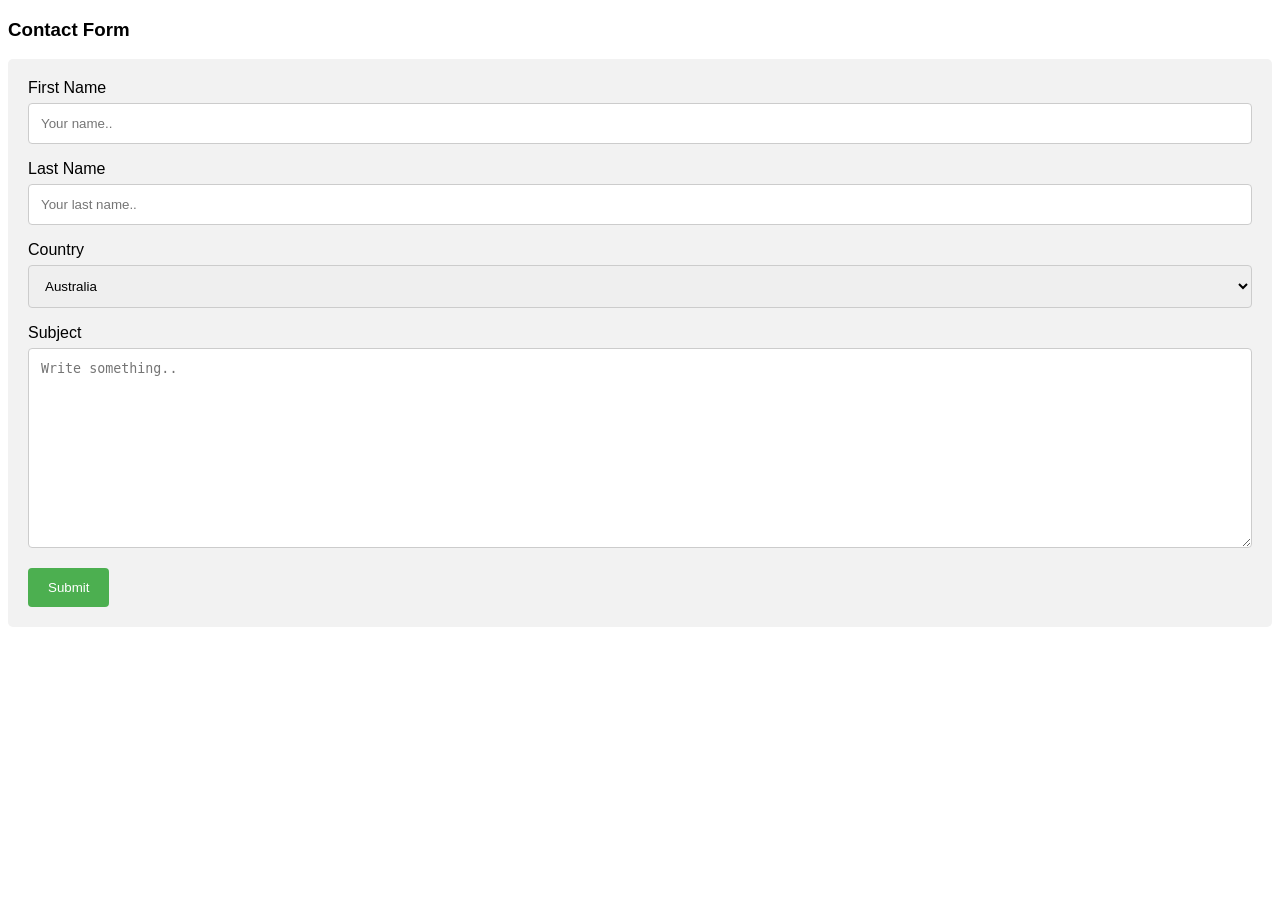
==== index.html @ 84ae489d "Update index.html" ====
<!DOCTYPE html>
<html>
<head>
 <script src="https://assets.zuko.io/js/v2/client.min.js"></script>
<script>

 Zuko.trackForm({target : document.body,slug : 'd2196920a754ce4b'}).trackEvent(Zuko.FORM_VIEW_EVENT);
 
 </script>
<meta name="viewport" content="width=device-width, initial-scale=1">
<style>
body {font-family: Arial, Helvetica, sans-serif;}
* {box-sizing: border-box;}

input[type=text], select, textarea {
  width: 100%;
  padding: 12px;
  border: 1px solid #ccc;
  border-radius: 4px;
  box-sizing: border-box;
  margin-top: 6px;
  margin-bottom: 16px;
  resize: vertical;
}

input[type=submit] {
  background-color: #4CAF50;
  color: white;
  padding: 12px 20px;
  border: none;
  border-radius: 4px;
  cursor: pointer;
}

input[type=submit]:hover {
  background-color: #45a049;
}

.container {
  border-radius: 5px;
  background-color: #f2f2f2;
  padding: 20px;
}
</style>
</head>
<body>

<script>Zuko.trackForm({target:document.body,slug:'d2196920a754ce4b'}).trackEvent(Zuko.COMPLETION_EVENT);</script>
  
  <h3>Contact Form</h3>

<div class="container" >
  <form id="sample" accept-charset="UTF-8" action="https://prathi8081.github.io/success.html" >
    <label for="fname">First Name</label>
    <input type="text" id="fname" name="firstname" placeholder="Your name..">

    <label for="lname">Last Name</label>
    <input type="text" id="lname" name="lastname" placeholder="Your last name..">

    <label for="country">Country</label>
    <select id="country" name="country">
      <option value="australia">Australia</option>
      <option value="canada">Canada</option>
      <option value="usa">USA</option>
    </select>

    <label for="subject">Subject</label>
    <textarea id="subject" name="subject" placeholder="Write something.." style="height:200px"></textarea>

    <input type="submit" value="Submit">
  </form>
</div>
</body>
</html>
<!--<html>
 <head>
 <script src="https://assets.zuko.io/js/v2/client.min.js"></script>
<script>Zuko.trackForm({target:document.body,slug:'d2196920a754ce4b'}).trackEvent(Zuko.FORM_VIEW_EVENT);</script>
 </head>
<body>
 <script src="https://assets.zuko.io/js/v2/client.min.js"></script>
<script>Zuko.trackForm({target:document.body,slug:'d2196920a754ce4b'}).trackEvent(Zuko.COMPLETION_EVENT);</script>
  <div class="col-md-6 offset-md-3 mt-5">
    <a target="_blank" href="https://getform.io?ref=codepenHTML">
      <img alt="Getform.io Logo" src="https://i.imgur.com/Z2Nyxsm.png">
    </a>
    <br>
    <a target="_blank" href="https://getform.io?ref=codepenHTML" class="mt-3 d-flex">Getform.io | Get your free endpoint now</a>
    <h1>Simple Job Application Form</h1>
    <form accept-charset="UTF-8" action="https://getform.io/f/a2724961-fb9b-4bb5-9910-b304ed786f42" method="POST" enctype="multipart/form-data" target="_blank">
      <div class="form-group">
        <label for="exampleInputName">Full Name</label>
        <input type="text" name="fullname" class="form-control" id="exampleInputName" placeholder="Enter your name and surname" required="required">
      </div>
      <div class="form-group">
        <label for="exampleInputEmail1" required="required">Email address</label>
        <input type="email" name="email" class="form-control" id="exampleInputEmail1" aria-describedby="emailHelp" placeholder="Enter your email address">
      </div>
      <div class="form-group">
        <label for="inputAddress">Address</label>
        <input type="text" name="address" class="form-control" id="inputAddress" placeholder="1234 Main St">
      </div>
      <div class="form-row">
        <div class="form-group col-md-6">
          <label for="inputCity">City</label>
          <input type="text" name="city" class="form-control" id="inputCity" placeholder="Istanbul">
        </div>
        <div class="form-group col-md-2">
          <label for="inputZip">Zip</label>
          <input type="text" name="zip" class="form-control" id="inputZip" placeholder="34000">
        </div>
      </div>
      <div class="form-group">
        <label for="example-tel-input" class="col-2 col-form-label">Telephone</label>
        <div class="col-10">
          <input class="form-control" name="tel" type="tel" value="1-(555)-555-5555" id="example-tel-input">
        </div>
      </div>
      <div class="form-group">
        <label for="example-date-input" class="col-3 col-form-label">Start Date</label>
        <div class="col-10">
          <input class="form-control" name="starting_date" type="date" value="2020-02-01" id="example-date-input">
        </div>
      </div>
      <div class="form-group mt-3">
        <label class="mr-4">Upload your CV:</label>
        <input type="file" name="file">
      </div>
      <button type="submit" class="btn btn-primary">Submit</button>
    </form>
  </div>
</body>

</html>
-->
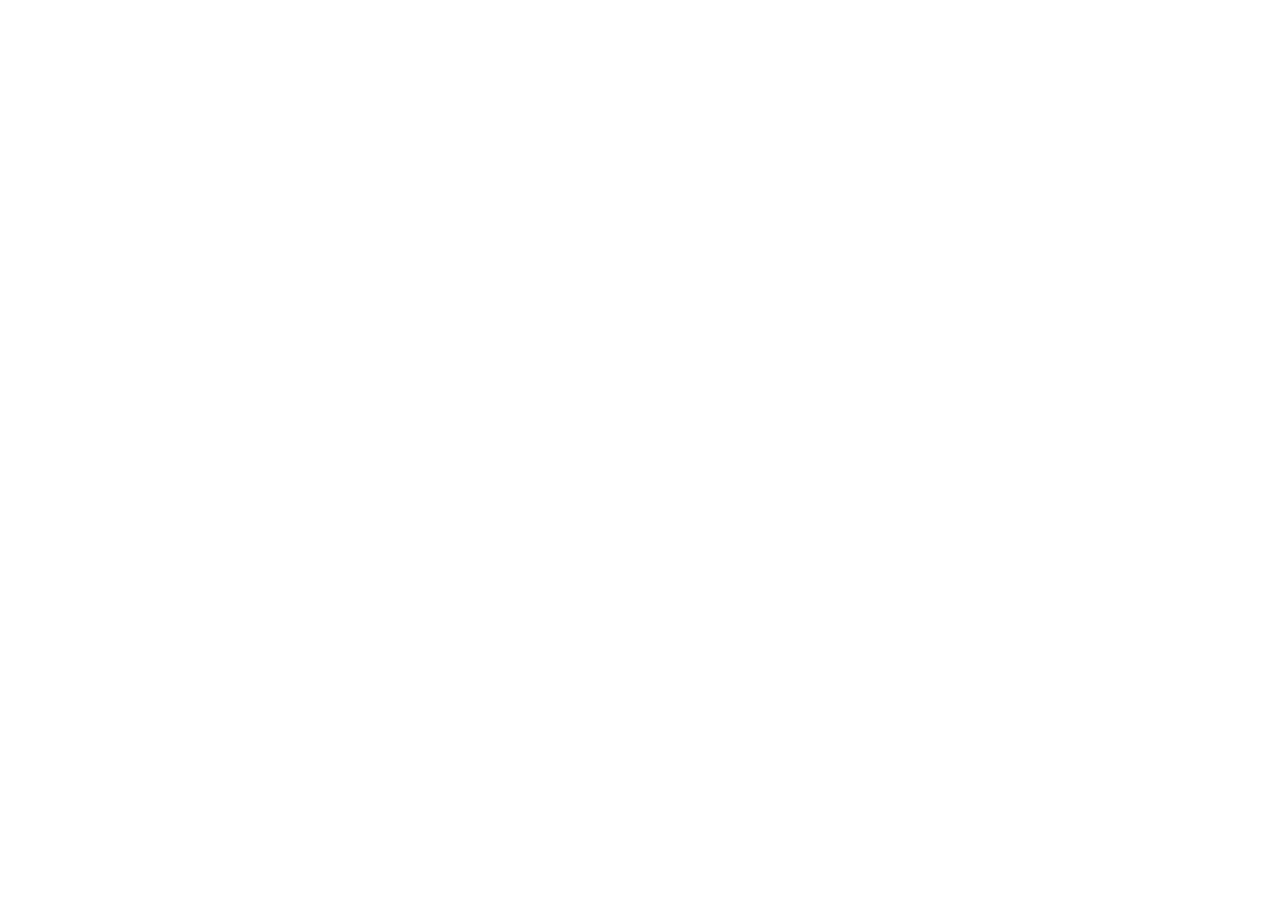
==== commit 1124ed12: "Update index.html" ====
--- a/index.html
+++ b/index.html
@@ -5,11 +5,9 @@
  <script src="https://assets.zuko.io/js/v2/client.min.js"></script>
 <script>
 
- Zuko.trackForm({target : document.body,slug : 'd2196920a754ce4b'}).trackEvent(Zuko.FORM_VIEW_EVENT);
- 
  </script>
 <meta name="viewport" content="width=device-width, initial-scale=1">
-<style>
+<!--<style>
 body {font-family: Arial, Helvetica, sans-serif;}
 * {box-sizing: border-box;}
 
@@ -42,13 +40,17 @@
   background-color: #f2f2f2;
   padding: 20px;
 }
-</style>
+</style>-->
 </head>
 <body>
 
-<script>Zuko.trackForm({target:document.body,slug:'d2196920a754ce4b'}).trackEvent(Zuko.COMPLETION_EVENT);</script>
-  
-  <h3>Contact Form</h3>
+<script>
+ 
+ Zuko.trackForm({target : document.body,slug : 'd2196920a754ce4b'}).trackEvent(Zuko.FORM_VIEW_EVENT);
+ 
+ Zuko.trackForm({target:document.body,slug:'d2196920a754ce4b'}).trackEvent(Zuko.COMPLETION_EVENT);</script>
+  <iframe height='500px' width='100%' frameborder='0' allowTransparency='true' scrolling='auto' src='https://creatorapp.zohopublic.in/prathibha.tt_zohotest/form/form-embed/Sample_form/KuTk1bsxGex8HmT9Q6Dd8jAF1vvg5DnJrQvzPRZ7YGd6WqwYPJEWMJjXF5CSh0X4YYQVCsjFWbwG9SdAXbFQMenaRPsfeTghWWZP'></iframe>
+ <!-- <h3>Contact Form</h3>
 
 <div class="container" >
   <form id="sample" accept-charset="UTF-8" action="https://prathi8081.github.io/success.html" >
@@ -72,7 +74,7 @@
   </form>
 </div>
 </body>
-</html>
+</html>-->
 <!--<html>
  <head>
  <script src="https://assets.zuko.io/js/v2/client.min.js"></script>
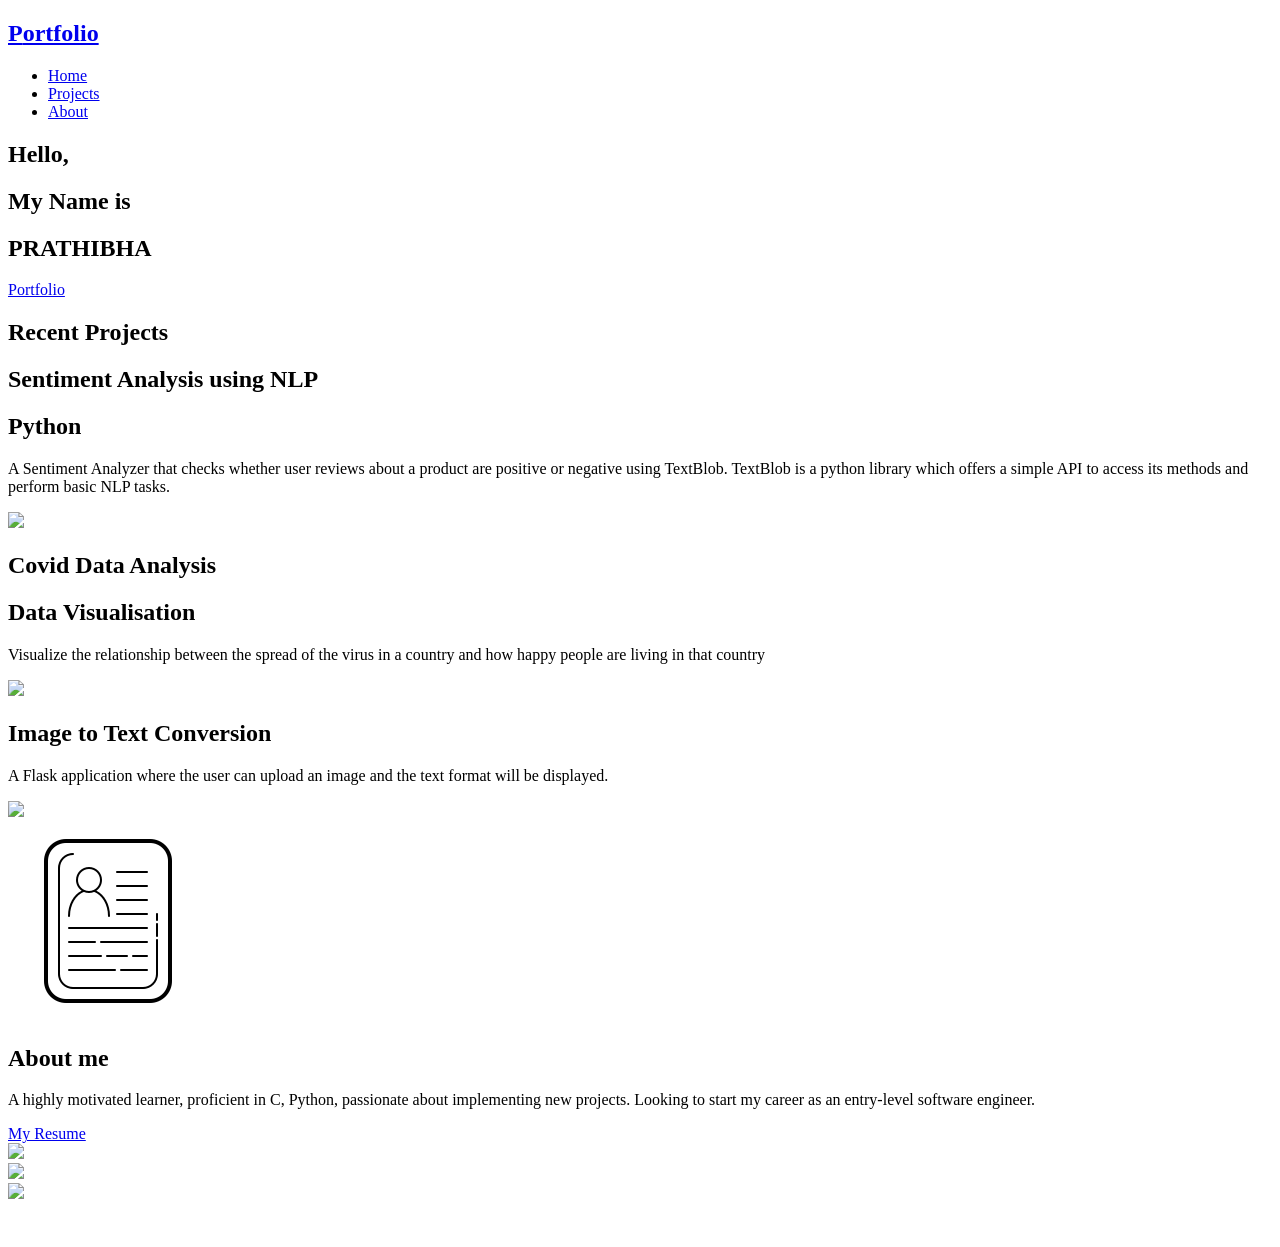
==== commit 5db50c67: "Rename resume.html to index.html" ====
--- a/index.html
+++ b/index.html
@@ -1,138 +1,125 @@
-
 <!DOCTYPE html>
-<html>
+<html lang="en">
 <head>
- <script src="https://assets.zuko.io/js/v2/client.min.js"></script>
-<script>
-
- </script>
-<meta name="viewport" content="width=device-width, initial-scale=1">
-<!--<style>
-body {font-family: Arial, Helvetica, sans-serif;}
-* {box-sizing: border-box;}
-
-input[type=text], select, textarea {
-  width: 100%;
-  padding: 12px;
-  border: 1px solid #ccc;
-  border-radius: 4px;
-  box-sizing: border-box;
-  margin-top: 6px;
-  margin-bottom: 16px;
-  resize: vertical;
-}
-
-input[type=submit] {
-  background-color: #4CAF50;
-  color: white;
-  padding: 12px 20px;
-  border: none;
-  border-radius: 4px;
-  cursor: pointer;
-}
-
-input[type=submit]:hover {
-  background-color: #45a049;
-}
-
-.container {
-  border-radius: 5px;
-  background-color: #f2f2f2;
-  padding: 20px;
-}
-</style>-->
+  <meta charset="UTF-8">
+  <meta name="viewport" content="width=device-width, initial-scale=1.0">
+  <link rel="stylesheet" href="prathi8081.github.io/style.css">
+<link href="[data-uri]"
+	rel="icon" type="image/x-icon"/>
+  <title>Portfolio</title>
 </head>
 <body>
-
-<script>
- 
- Zuko.trackForm({target : document.body,slug : 'd2196920a754ce4b'}).trackEvent(Zuko.FORM_VIEW_EVENT);
- 
- Zuko.trackForm({target:document.body,slug:'d2196920a754ce4b'}).trackEvent(Zuko.COMPLETION_EVENT);</script>
-  <iframe height='500px' width='100%' frameborder='0' allowTransparency='true' scrolling='auto' src='https://creatorapp.zohopublic.in/prathibha.tt_zohotest/form/form-embed/Sample_form/KuTk1bsxGex8HmT9Q6Dd8jAF1vvg5DnJrQvzPRZ7YGd6WqwYPJEWMJjXF5CSh0X4YYQVCsjFWbwG9SdAXbFQMenaRPsfeTghWWZP'></iframe>
- <!-- <h3>Contact Form</h3>
-
-<div class="container" >
-  <form id="sample" accept-charset="UTF-8" action="https://prathi8081.github.io/success.html" >
-    <label for="fname">First Name</label>
-    <input type="text" id="fname" name="firstname" placeholder="Your name..">
-
-    <label for="lname">Last Name</label>
-    <input type="text" id="lname" name="lastname" placeholder="Your last name..">
-
-    <label for="country">Country</label>
-    <select id="country" name="country">
-      <option value="australia">Australia</option>
-      <option value="canada">Canada</option>
-      <option value="usa">USA</option>
-    </select>
-
-    <label for="subject">Subject</label>
-    <textarea id="subject" name="subject" placeholder="Write something.." style="height:200px"></textarea>
-
-    <input type="submit" value="Submit">
-  </form>
-</div>
-</body>
-</html>-->
-<!--<html>
- <head>
- <script src="https://assets.zuko.io/js/v2/client.min.js"></script>
-<script>Zuko.trackForm({target:document.body,slug:'d2196920a754ce4b'}).trackEvent(Zuko.FORM_VIEW_EVENT);</script>
- </head>
-<body>
- <script src="https://assets.zuko.io/js/v2/client.min.js"></script>
-<script>Zuko.trackForm({target:document.body,slug:'d2196920a754ce4b'}).trackEvent(Zuko.COMPLETION_EVENT);</script>
-  <div class="col-md-6 offset-md-3 mt-5">
-    <a target="_blank" href="https://getform.io?ref=codepenHTML">
-      <img alt="Getform.io Logo" src="https://i.imgur.com/Z2Nyxsm.png">
-    </a>
-    <br>
-    <a target="_blank" href="https://getform.io?ref=codepenHTML" class="mt-3 d-flex">Getform.io | Get your free endpoint now</a>
-    <h1>Simple Job Application Form</h1>
-    <form accept-charset="UTF-8" action="https://getform.io/f/a2724961-fb9b-4bb5-9910-b304ed786f42" method="POST" enctype="multipart/form-data" target="_blank">
-      <div class="form-group">
-        <label for="exampleInputName">Full Name</label>
-        <input type="text" name="fullname" class="form-control" id="exampleInputName" placeholder="Enter your name and surname" required="required">
-      </div>
-      <div class="form-group">
-        <label for="exampleInputEmail1" required="required">Email address</label>
-        <input type="email" name="email" class="form-control" id="exampleInputEmail1" aria-describedby="emailHelp" placeholder="Enter your email address">
-      </div>
-      <div class="form-group">
-        <label for="inputAddress">Address</label>
-        <input type="text" name="address" class="form-control" id="inputAddress" placeholder="1234 Main St">
-      </div>
-      <div class="form-row">
-        <div class="form-group col-md-6">
-          <label for="inputCity">City</label>
-          <input type="text" name="city" class="form-control" id="inputCity" placeholder="Istanbul">
+  <!-- Header -->
+  <section id="header">
+    <div class="header container">
+      <div class="nav-bar">
+        <div class="brand">
+          <a href="#hero"><h1><span>P</span>ortfolio</h1></a>
         </div>
-        <div class="form-group col-md-2">
-          <label for="inputZip">Zip</label>
-          <input type="text" name="zip" class="form-control" id="inputZip" placeholder="34000">
+        <div class="nav-list">
+          <div class="hamburger"><div class="bar"></div></div>
+          <ul>
+            <li><a href="#hero" data-after="Home">Home</a></li>
+            <!--<li><a href="#services" data-after="Service">Services</a></li>-->
+            <li><a href="#projects" data-after="Projects">Projects</a></li>
+		  <li><a href="#about" data-after="About">About</a></li>
+          </ul>
         </div>
       </div>
-      <div class="form-group">
-        <label for="example-tel-input" class="col-2 col-form-label">Telephone</label>
-        <div class="col-10">
-          <input class="form-control" name="tel" type="tel" value="1-(555)-555-5555" id="example-tel-input">
+    </div>
+  </section>
+  <!-- End Header -->
+
+
+  <!-- Hero Section  -->
+  <section id="hero">
+    <div class="hero container">
+      <div>
+        <h1>Hello, <span></span></h1>
+        <h1>My Name is <span></span></h1>
+        <h1>PRATHIBHA <span></span></h1>
+        <a href="#projects" type="button" class="cta">Portfolio</a>
+      </div>
+    </div>
+  </section>
+  <!-- End Hero Section  -->
+  <!-- Projects Section -->
+  <section id="projects">
+    <div class="projects container">
+      <div class="projects-header">
+        <h1 class="section-title">Recent <span>Projects</span></h1>
+      </div>
+      <div class="all-projects">
+        <div class="project-item">
+          <div class="project-info">
+            <h1>Sentiment Analysis using NLP</h1>
+            <h2>Python</h2>
+            <p>A Sentiment Analyzer that checks whether user reviews about a product are positive or negative using TextBlob. TextBlob is a python library which offers a simple API to access its methods and perform basic NLP tasks.</p>
+          </div>
+          <div class="project-img">
+            <img src="https://miro.medium.com/proxy/1*NF6AdPk6sOMNNbQE5glvEQ.png">
+          </div>
+        </div>
+        <div class="project-item">
+          <div class="project-info">
+            <h1>Covid Data Analysis</h1>
+            <h2>Data Visualisation</h2>
+            <p>Visualize the relationship between the spread of the virus in a country and how happy people are living in that country</p>
+          </div>
+          <div class="project-img">
+            <img src="https://encrypted-tbn0.gstatic.com/images?q=tbn%3AANd9GcTrZWr0mK9ptF6TBFgbyvybcOZsrNuiVVd-Ag&usqp=CAU">
+          </div>
+        </div>
+        <div class="project-item">
+          <div class="project-info">
+            <h1>Image to Text Conversion</h1>
+            <p>A Flask application where the user can upload an image and the text format will be displayed.</p>
+          </div>
+          <div class="project-img">
+            <img src="https://encrypted-tbn0.gstatic.com/images?q=tbn:ANd9GcQWWTauoSt4DY3f97nx6zmXXfoSbvQMShN25X02S3B3-lBOd0NZ&s">
+          </div>
         </div>
       </div>
-      <div class="form-group">
-        <label for="example-date-input" class="col-3 col-form-label">Start Date</label>
-        <div class="col-10">
-          <input class="form-control" name="starting_date" type="date" value="2020-02-01" id="example-date-input">
+    </div>
+  </section>
+  <!-- End Projects Section -->
+
+  <!-- About Section -->
+  <section id="about">
+    <div class="about container">
+      <div class="col-left">
+        <div class="about-img">
+          <img src="[data-uri]" alt="img">
         </div>
       </div>
-      <div class="form-group mt-3">
-        <label class="mr-4">Upload your CV:</label>
-        <input type="file" name="file">
+      <div class="col-right">
+        <h1 class="section-title">About <span>me</span></h1>
+        <h2></h2>
+        <p>A highly motivated learner, proficient in C, Python, passionate about implementing new projects. Looking to start my career as an entry-level software engineer.</p>
+        <a href="https://drive.google.com/file/d/1CPcJQnntvKEKh8zDWLXCOnsBVgEQzKOR/view?usp=sharing" class="cta">My Resume</a>
       </div>
-      <button type="submit" class="btn btn-primary">Submit</button>
-    </form>
-  </div>
+    </div>
+  </section>
+  <!-- End About Section -->
+
+
+  <!-- Footer -->
+  <section id="footer">
+    <div class="footer container">
+      <div class="social-icon">
+        <div class="social-item">
+          <a href="https://linkedin.com/in/prathibha-t/"><img src="https://cdn.jsdelivr.net/npm/simple-icons@3.0.1/icons/linkedin.svg"></a>
+        </div>
+        <div class="social-item">
+          <a href="https://github.com/prathi8081"><img src="https://cdn.jsdelivr.net/npm/simple-icons@3.0.1/icons/github.svg"/></a>
+        </div>
+	<div class="social-item">
+          <a href="https://www.hackerrank.com/tjprathibha"><img src="https://cdn.jsdelivr.net/npm/simple-icons@3.0.1/icons/hackerrank.svg"/></a>
+        </div>
+	<br/><br/>
+	</div>
+  </section>
+<!-- End Footer -->
+ 
 </body>
-
 </html>
--->
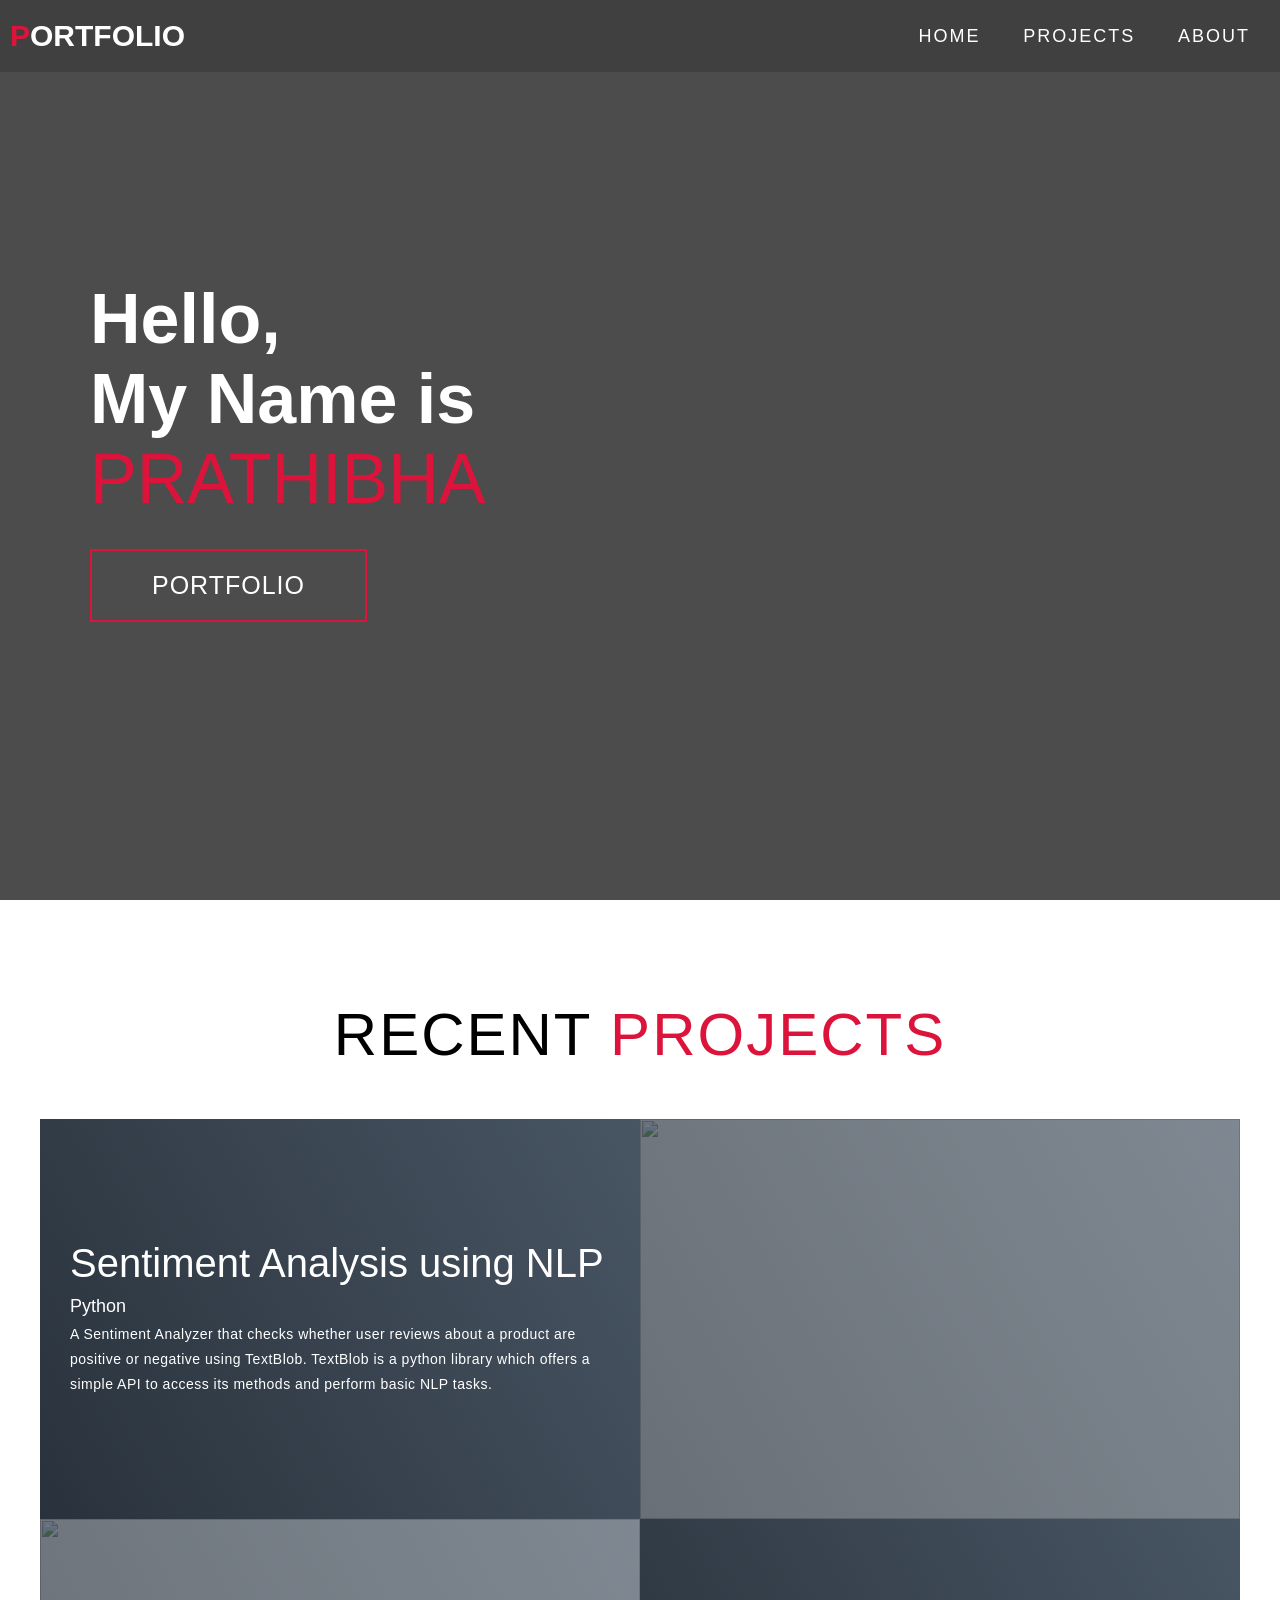
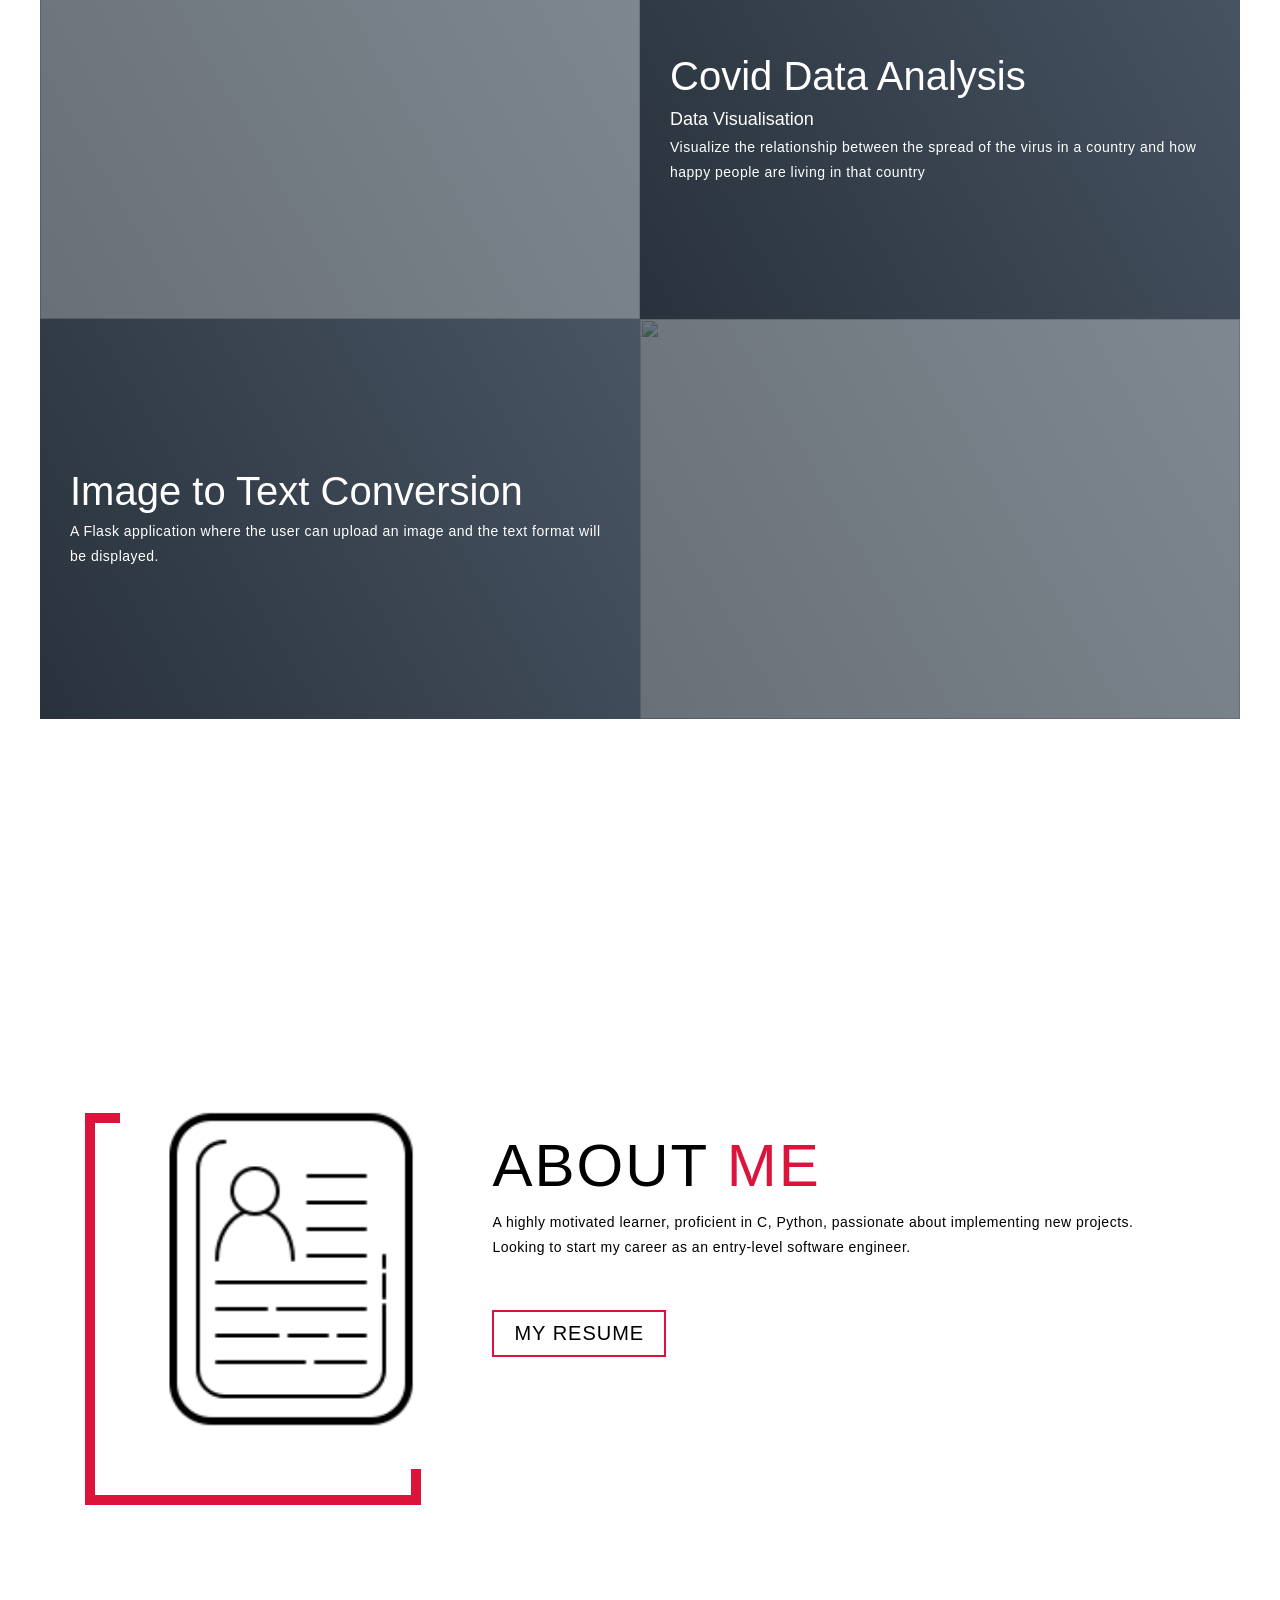
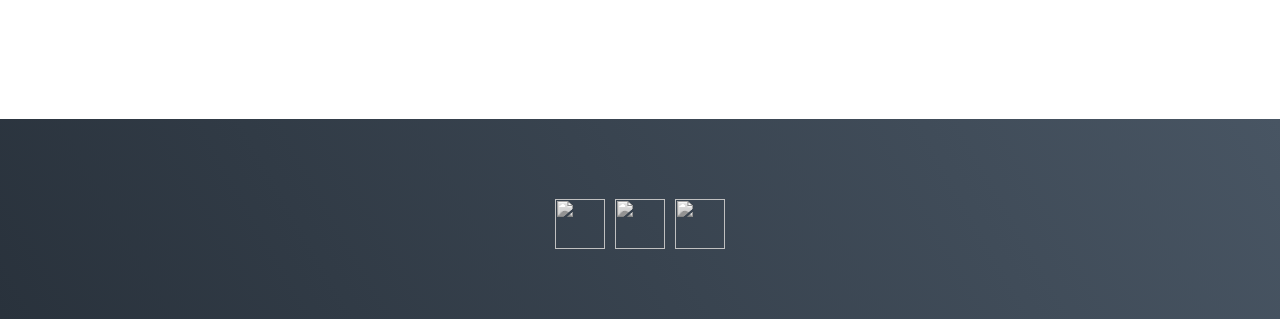
==== commit ae50d300: "Update index.html" ====
--- a/index.html
+++ b/index.html
@@ -3,7 +3,7 @@
 <head>
   <meta charset="UTF-8">
   <meta name="viewport" content="width=device-width, initial-scale=1.0">
-  <link rel="stylesheet" href="prathi8081.github.io/style.css">
+  <link rel="stylesheet" href="style.css">
 <link href="[data-uri]"
 	rel="icon" type="image/x-icon"/>
   <title>Portfolio</title>
--- a/style.css
+++ b/style.css
@@ -0,0 +1,700 @@
+@import 'https://fonts.googleapis.com/css?family=Montserrat:300, 400, 700&display=swap';
+* {
+	padding: 0;
+	margin: 0;
+	box-sizing: border-box;
+}
+html {
+	font-size: 10px;
+	font-family: 'Montserrat', sans-serif;
+	scroll-behavior: smooth;
+}
+a {
+	text-decoration: none;
+}
+.container {
+	min-height: 100vh;
+	width: 100%;
+	display: flex;
+	align-items: center;
+	justify-content: center;
+}
+img {
+	height: 100%;
+	width: 100%;
+	object-fit: cover;
+}
+p {
+	color: black;
+	font-size: 1.4rem;
+	margin-top: 5px;
+	line-height: 2.5rem;
+	font-weight: 300;
+	letter-spacing: .05rem;
+}
+.section-title {
+	font-size: 4rem;
+	font-weight: 300;
+	color: black;
+	margin-bottom: 10px;
+	text-transform: uppercase;
+	letter-spacing: .2rem;
+	text-align: center;
+}
+.section-title span {
+	color: crimson;
+}
+
+.cta {
+	display: inline-block;
+	padding: 10px 30px;
+	color: white;
+	background-color: transparent;
+	border: 2px solid crimson;
+	font-size: 2rem;
+	text-transform: uppercase;
+	letter-spacing: .1rem;
+	margin-top: 30px;
+	transition: .3s ease;
+	transition-property: background-color, color;
+}
+.cta:hover {
+	color: white;
+	background-color: crimson;
+}
+.brand h1 {
+	font-size: 3rem;
+	text-transform: uppercase;
+	color: white;
+}
+.brand h1 span {
+	color: crimson;
+}
+
+/* Header section */
+#header {
+	position: fixed;
+	z-index: 1000;
+	left: 0;
+	top: 0;
+	width: 100vw;
+	height: auto;
+}
+#header .header {
+	min-height: 8vh;
+	background-color: rgba(31, 30, 30, 0.24);
+	transition: .3s ease background-color;
+}
+#header .nav-bar {
+	display: flex;
+	align-items: center;
+	justify-content: space-between;
+	width: 100%;
+	height: 100%;
+	max-width: 1300px;
+	padding: 0 10px;
+}
+#header .nav-list ul {
+	list-style: none;
+	position: absolute;
+	background-color: rgb(31, 30, 30);
+	width: 100vw;
+	height: 100vh;
+	left: 100%;
+	top: 0;
+	display: flex;
+	flex-direction: column;
+	justify-content: center;
+	align-items: center;
+	z-index: 1;
+	overflow-x: hidden;
+	transition: .5s ease left;
+}
+#header .nav-list ul.active {
+	left: 0%;
+}
+#header .nav-list ul a {
+	font-size: 2.5rem;
+	font-weight: 500;
+	letter-spacing: .2rem;
+	text-decoration: none;
+	color: white;
+	text-transform: uppercase;
+	padding: 20px;
+	display: block;
+}
+#header .nav-list ul a::after {
+	content: attr(data-after);
+	position: absolute;
+	top: 50%;
+	left: 50%;
+	transform: translate(-50%, -50%) scale(0);
+	color: rgba(240, 248, 255, 0.021);
+	font-size: 13rem;
+	letter-spacing: 50px;
+	z-index: -1;
+	transition: .3s ease letter-spacing;
+}
+#header .nav-list ul li:hover a::after {
+	transform: translate(-50%, -50%) scale(1);
+	letter-spacing: initial;
+}
+#header .nav-list ul li:hover a {
+	color: crimson;
+}
+#header .hamburger {
+	height: 60px;
+	width: 60px;
+	display: inline-block;
+	border: 3px solid white;
+	border-radius: 50%;
+	position: relative;
+	display: flex;
+	align-items: center;
+	justify-content: center;
+	z-index: 100;
+	cursor: pointer;
+	transform: scale(.8);
+	margin-right: 20px;
+}
+#header .hamburger:after {
+	position: absolute;
+	content: '';
+	height: 100%;
+	width: 100%;
+	border-radius: 50%;
+	border: 3px solid white;
+	animation: hamburger_puls 1s ease infinite;
+}
+#header .hamburger .bar {
+	height: 2px;
+	width: 30px;
+	position: relative;
+	background-color: white;
+	z-index: -1;
+}
+#header .hamburger .bar::after,
+#header .hamburger .bar::before {
+	content: '';
+	position: absolute;
+	height: 100%;
+	width: 100%;
+	left: 0;
+	background-color: white;
+	transition: .3s ease;
+	transition-property: top, bottom;
+}
+#header .hamburger .bar::after {
+	top: 8px;
+}
+#header .hamburger .bar::before {
+	bottom: 8px;
+}
+#header .hamburger.active .bar::before {
+	bottom: 0;
+}
+#header .hamburger.active .bar::after {
+	top: 0;
+}
+/* End Header section */
+
+/* Hero Section */
+#hero {
+	background-image: url(./img/hero-bg.png);
+	background-size: cover;
+	background-position: top center;
+	position: relative;
+	z-index: 1;
+}
+#hero::after {
+	content: '';
+	position: absolute;
+	left: 0;
+	top: 0;
+	height: 100%;
+	width: 100%;
+	background-color: black;
+	opacity: .7;
+	z-index: -1;
+}
+#hero .hero {
+	max-width: 1200px;
+	margin: 0 auto;
+	padding: 0 50px;
+	justify-content: flex-start;
+}
+#hero h1 {
+	display: block;
+	width: fit-content;
+	font-size: 4rem;
+	position: relative;
+	color: transparent;
+	animation: text_reveal .5s ease forwards;
+	animation-delay: 1s;
+}
+#hero h1:nth-child(1) {
+	animation-delay: 1s;
+}
+#hero h1:nth-child(2) {
+	animation-delay: 2s;
+}
+#hero h1:nth-child(3) {
+	animation: text_reveal_name .5s ease forwards;
+	animation-delay: 3s;
+}
+#hero h1 span {
+	position: absolute;
+	top: 0;
+	left: 0;
+	height: 100%;
+	width: 0;
+	background-color: crimson;
+	animation: text_reveal_box 1s ease;
+	animation-delay: .5s;
+}
+#hero h1:nth-child(1) span {
+	animation-delay: .5s;
+}
+#hero h1:nth-child(2) span {
+	animation-delay: 1.5s;
+}
+#hero h1:nth-child(3) span {
+	animation-delay: 2.5s;
+}
+
+/* End Hero Section */
+
+/* Services Section */
+#services .services {
+	flex-direction: column;
+	text-align: center;
+	max-width: 1500px;
+	margin: 0 auto;
+	padding: 100px 0;
+}
+#services .service-top {
+	max-width: 500px;
+	margin: 0 auto;
+}
+#services .service-bottom {
+	display: flex;
+	align-items: center;
+	justify-content: center;
+	flex-wrap: wrap;
+	margin-top: 50px;
+}
+#services .service-item {
+	flex-basis: 80%;
+	display: flex;
+	align-items: flex-start;
+	justify-content: center;
+	flex-direction: column;
+	padding: 30px;
+	border-radius: 10px;
+	background-image: url(./img/img-1.png);
+	background-size: cover;
+	margin: 10px 5%;
+	position: relative;
+	z-index: 1;
+	overflow: hidden;
+}
+#services .service-item::after {
+	content: '';
+	position: absolute;
+	left: 0;
+	top: 0;
+	height: 100%;
+	width: 100%;
+	background-image: linear-gradient(60deg, #29323c 0%, #485563 100%);
+	opacity: .9;
+	z-index: -1;
+}
+#services .service-bottom .icon {
+	height: 80px;
+	width: 80px;
+	margin-bottom: 20px;
+}
+#services .service-item h2 {
+	font-size: 2rem;
+	color: white;
+	margin-bottom: 10px;
+	text-transform: uppercase;
+}
+#services .service-item p {
+	color: white;
+	text-align: left;
+}
+/* End Services Section */
+
+/* Projects section */
+#projects .projects {
+	flex-direction: column;
+	max-width: 1200px;
+	margin: 0 auto;
+	padding: 100px 0;
+}
+#projects .projects-header h1 {
+	margin-bottom: 50px;
+}
+#projects .all-projects {
+	display: flex;
+	align-items: center;
+	justify-content: center;
+	flex-direction: column;
+}
+#projects .project-item {
+	display: flex;
+	align-items: center;
+	justify-content: center;
+	flex-direction: column;
+	width: 80%;
+	margin: 20px auto;
+	overflow: hidden;
+	border-radius: 10px;
+}
+#projects .project-info {
+	padding: 30px;
+	flex-basis: 50%;
+	height: 100%;
+	display: flex;
+	align-items: flex-start;
+	justify-content: center;
+	flex-direction: column;
+	background-image: linear-gradient(60deg, #29323c 0%, #485563 100%);
+	color: white;
+}
+#projects .project-info h1 {
+	font-size: 4rem;
+	font-weight: 500;
+}
+#projects .project-info h2 {
+	font-size: 1.8rem;
+	font-weight: 500;
+	margin-top: 10px;
+}
+#projects .project-info p {
+	color: white;
+}
+#projects .project-img {
+	flex-basis: 50%;
+	height: 300px;
+	overflow: hidden;
+	position: relative;
+}
+#projects .project-img:after {
+	content: '';
+	position: absolute;
+	left: 0;
+	top: 0;
+	height: 100%;
+	width: 100%;
+	background-image: linear-gradient(60deg, #29323c 0%, #485563 100%);
+	opacity: .7;
+}
+#projects .project-img img {
+	transition: .3s ease transform;
+}
+#projects .project-item:hover .project-img img {
+	transform: scale(1.1);
+}
+/* End Projects section */
+
+/* About Section */
+#about .about {
+	flex-direction: column-reverse;
+	text-align: center;
+	max-width: 1200px;
+	margin: 0 auto;
+	padding: 100px 20px;
+}
+#about .col-left {
+	width: 250px;
+	height: 360px;
+}
+#about .col-right {
+	width: 100%;
+}
+#about .col-right h2 {
+	font-size: 1.8rem;
+	font-weight: 500;
+	letter-spacing: .2rem;
+	margin-bottom: 10px;
+}
+#about .col-right p {
+	margin-bottom: 20px;
+}
+#about .col-right .cta {
+	color: black;
+	margin-bottom: 50px;
+	padding: 10px 20px;
+	font-size: 2rem;
+}
+#about .col-left .about-img {
+	height: 100%;
+	width: 100%;
+	position: relative;
+	border: 10px solid white;
+}
+#about .col-left .about-img::after {
+	content: '';
+	position: absolute;
+	left: -33px;
+	top: 19px;
+	height: 98%;
+	width: 98%;
+	border: 7px solid crimson;
+	z-index: -1;
+}
+/* End About Section */
+
+/* contact Section */
+#contact .contact {
+	flex-direction: column;
+	max-width: 1200px;
+	margin: 0 auto;
+}
+#contact .contact-items {
+	width: 400px;
+}
+#contact .contact-item {
+	width: 80%;
+	padding: 20px;
+	text-align: center;
+	border-radius: 10px;
+	padding: 30px;
+	margin: 30px;
+	display: flex;
+	justify-content: center;
+	align-items: center;
+	flex-direction: column;
+	box-shadow: 0px 0px 18px 0 #0000002c;
+	transition: .3s ease box-shadow;
+}
+#contact .contact-item:hover {
+	box-shadow: 0px 0px 5px 0 #0000002c;
+}
+#contact .icon {
+	width: 70px;
+	margin: 0 auto;
+	margin-bottom: 10px;
+}
+#contact .contact-info h1 {
+	font-size: 2.5rem;
+	font-weight: 500;
+	margin-bottom: 5px;
+}
+#contact .contact-info h2 {
+	font-size: 1.3rem;
+	line-height: 2rem;
+	font-weight: 500;
+}
+/*End contact Section */
+
+/* Footer */
+#footer {
+	background-image: linear-gradient(60deg, #29323c 0%, #485563 100%);
+}
+#footer .footer {
+	min-height: 200px;
+	flex-direction: column;
+	padding-top: 50px;
+	padding-bottom: 10px;
+}
+#footer h2 {
+	color: white;
+	font-weight: 500;
+	font-size: 1.8rem;
+	letter-spacing: .1rem;
+	margin-top: 10px;
+	margin-bottom: 10px;
+}
+#footer .social-icon {
+	display: flex;
+	margin-bottom: 30px;
+}
+#footer .social-item {
+	height: 50px;
+	width: 50px;
+	margin: 0 5px;
+}
+#footer .social-item img {
+	filter: grayscale(1);
+	transition: .3s ease filter;
+}
+#footer .social-item:hover img {
+	filter: grayscale(0);
+}
+#footer p {
+	color: white;
+	font-size: 1.3rem;
+}
+/* End Footer */
+
+/* Keyframes */
+@keyframes hamburger_puls {
+	0% {
+		opacity: 1;
+		transform: scale(1);
+	}
+	100% {
+		opacity: 0;
+		transform: scale(1.4);
+	}
+}
+@keyframes text_reveal_box {
+	50% {
+		width: 100%;
+		left: 0;
+	}
+	100% {
+		width: 0;
+		left: 100%;
+	}
+}
+@keyframes text_reveal {
+	100% {
+		color: white;
+	}
+}
+@keyframes text_reveal_name {
+	100% {
+		color: crimson;
+		font-weight: 500;
+	}
+}
+/* End Keyframes */
+
+/* Media Query For Tablet */
+@media only screen and (min-width: 768px) {
+	.cta {
+		font-size: 2.5rem;
+		padding: 20px 60px;
+	}
+	h1.section-title {
+		font-size: 6rem;
+	}
+
+	/* Hero */
+	#hero h1 {
+		font-size: 7rem;
+	}
+	/* End Hero */
+
+	/* Services Section */
+	#services .service-bottom .service-item {
+		flex-basis: 45%;
+		margin: 2.5%;
+	}
+	/* End Services Section */
+
+	/* Project */
+	#projects .project-item {
+		flex-direction: row;
+	}
+	#projects .project-item:nth-child(even) {
+		flex-direction: row-reverse;
+	}
+	#projects .project-item {
+		height: 400px;
+		margin: 0;
+		width: 100%;
+		border-radius: 0;
+	}
+	#projects .all-projects .project-info {
+		height: 100%;
+	}
+	#projects .all-projects .project-img {
+		height: 100%;
+	}
+	/* End Project */
+
+	/* About */
+	#about .about {
+		flex-direction: row;
+	}
+	#about .col-left {
+		width: 600px;
+		height: 400px;
+		padding-left: 60px;
+	}
+	#about .about .col-left .about-img::after {
+		left: -45px;
+		top: 34px;
+		height: 98%;
+		width: 98%;
+		border: 10px solid crimson;
+	}
+	#about .col-right {
+		text-align: left;
+		padding: 30px;
+	}
+	#about .col-right h1 {
+		text-align: left;
+	}
+	/* End About */
+
+	/* contact  */
+	#contact .contact {
+		flex-direction: column;
+		padding: 100px 0;
+		align-items: center;
+		justify-content: center;
+		min-width: 20vh;
+	}
+	#contact .contact-items {
+		width: 100%;
+		display: flex;
+		flex-direction: row;
+		justify-content: space-evenly;
+		margin: 0;
+	}
+	#contact .contact-item {
+		width: 30%;
+		margin: 0;
+		flex-direction: row;
+	}
+	#contact .contact-item .icon {
+		height: 100px;
+		width: 100px;
+	}
+	#contact .contact-item .icon img {
+		object-fit: contain;
+	}
+	#contact .contact-item .contact-info {
+		width: 100%;
+		text-align: left;
+		padding-left: 20px;
+	}
+	/* End contact  */
+}
+/* End Media Query For Tablet */
+
+/* Media Query For Desktop */
+@media only screen and (min-width: 1200px) {
+	/* header */
+	#header .hamburger {
+		display: none;
+	}
+	#header .nav-list ul {
+		position: initial;
+		display: block;
+		height: auto;
+		width: fit-content;
+		background-color: transparent;
+	}
+	#header .nav-list ul li {
+		display: inline-block;
+	}
+	#header .nav-list ul li a {
+		font-size: 1.8rem;
+	}
+	#header .nav-list ul a:after {
+		display: none;
+	}
+	/* End header */
+
+	#services .service-bottom .service-item {
+		flex-basis: 22%;
+		margin: 1.5%;
+	}
+}
